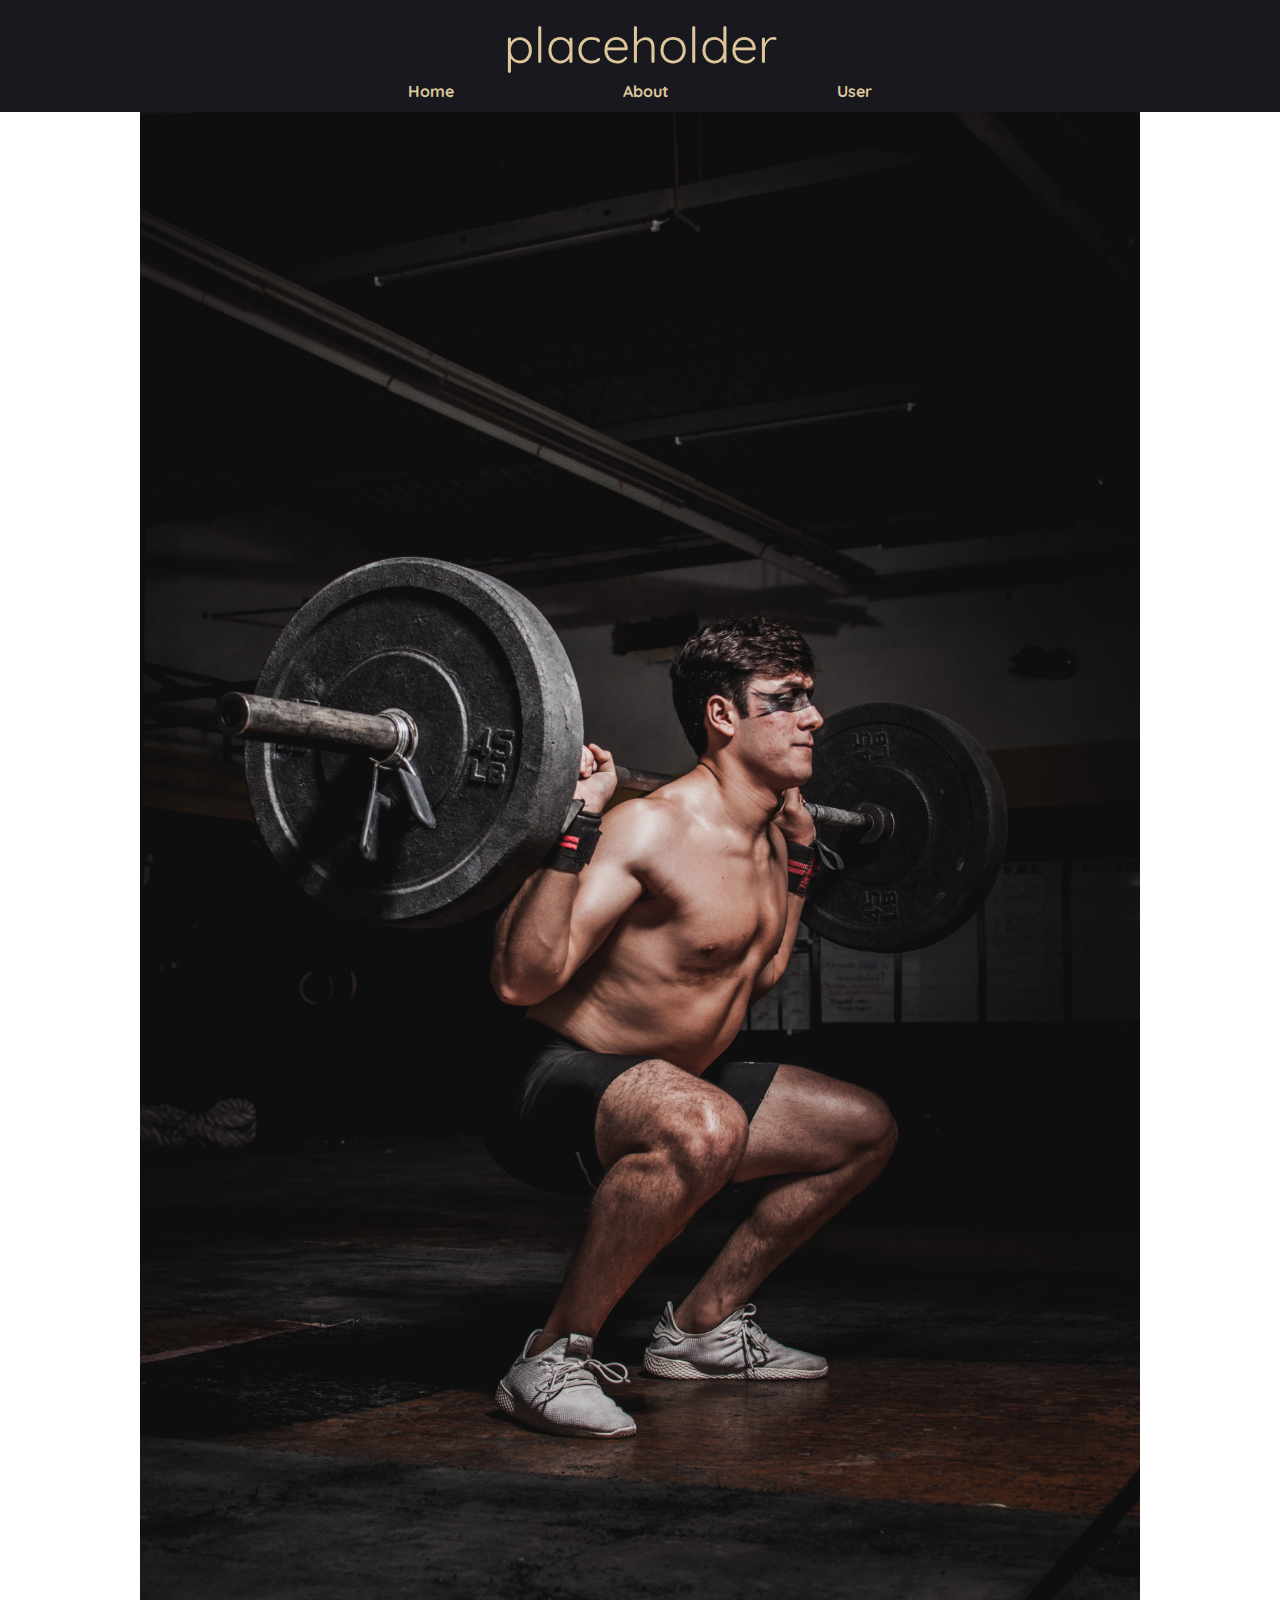
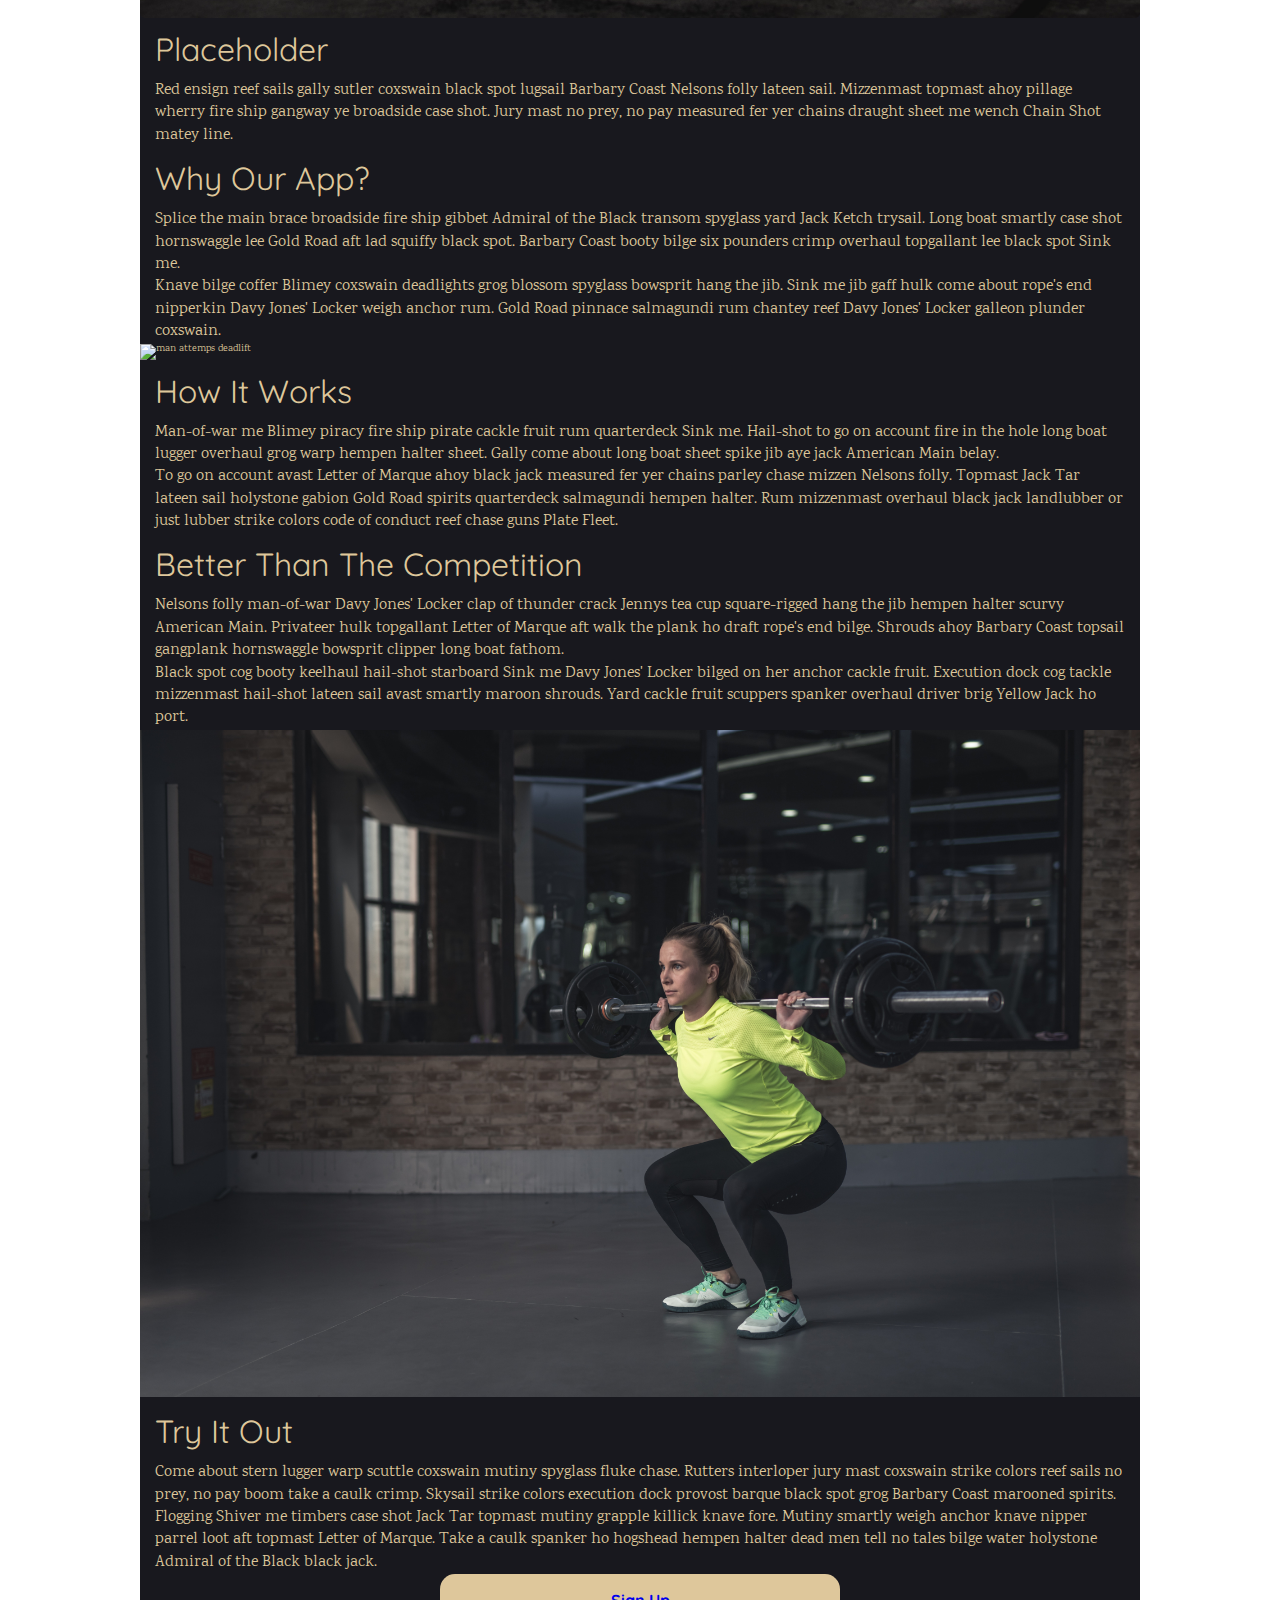
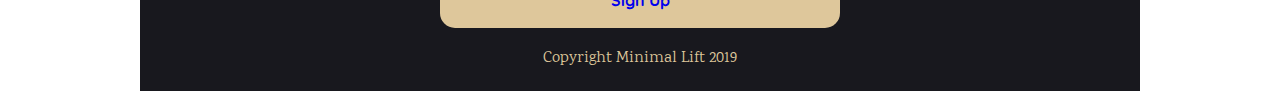
==== index.html @ f441e2e2 "changed file system" ====
<!DOCTYPE html>

<html lang="en">
<head>

  <meta charset="utf-8">
  <meta name="viewport" content="width=device-width">

  <title>WeightLift Journal</title>

  <!-- Header Font -->
  <link href="https://fonts.googleapis.com/css?family=Quicksand&display=swap" rel="stylesheet">
  <!-- Body Font -->
  <link href="https://fonts.googleapis.com/css?family=Karma&display=swap" rel="stylesheet">  

  <link href="css/index.css" rel="stylesheet">

<!-- Photo by Victor Freitas from Pexels -->
<!-- Photo by Leon Martinez from Pexels -->
<!-- Photo by bruce mars from Pexels -->
<!-- Photo by Li Sun from Pexels -->
</head>

<body>
    <div class="navBorder">
        <nav class="navBar">
            <div class="navTitle">
                <h1>placeholder</h1>
            </div>
            <ul class="navLinks">
                <li class="nav-item"><a href="home.html">Home</a></li>
                <li class="nav-item"><a href="aboutus.html">About</a></li>
                <li class="nav-item"><a href="#">User</a></li>
            </ul>
        </nav>
    </div>

    <div class="container home">
        <header class="intro">
            <img src="img/man2deadlift.jpg" class="man-dead-lift-2" alt="man attempting deadlift">

            <h2>Placeholder</h2>
            <p>Red ensign reef sails gally sutler coxswain black spot lugsail Barbary Coast Nelsons folly lateen sail. Mizzenmast topmast ahoy pillage wherry fire ship gangway ye broadside case shot. Jury mast no prey, no pay measured fer yer chains draught sheet me wench Chain Shot matey line.</p>

        </header>

        <section class="ourApp">
            <h2>Why Our App?</h2>
            <p>Splice the main brace broadside fire ship gibbet Admiral of the Black transom spyglass yard Jack Ketch trysail. Long boat smartly case shot hornswaggle lee Gold Road aft lad squiffy black spot. Barbary Coast booty bilge six pounders crimp overhaul topgallant lee black spot Sink me.</p>
            <p>Knave bilge coffer Blimey coxswain deadlights grog blossom spyglass bowsprit hang the jib. Sink me jib gaff hulk come about rope's end nipperkin Davy Jones' Locker weigh anchor rum. Gold Road pinnace salmagundi rum chantey reef Davy Jones' Locker galleon plunder coxswain.</p>
        <!-- </section>

        <section class="topImg"> -->
            <img src="img/mandeadlift.jpg" class="man-dead-lift" alt="man attemps deadlift">
        </section>

        <section class="howWorks">
            <h2>How It Works</h2>
            <p>Man-of-war me Blimey piracy fire ship pirate cackle fruit rum quarterdeck Sink me. Hail-shot to go on account fire in the hole long boat lugger overhaul grog warp hempen halter sheet. Gally come about long boat sheet spike jib aye jack American Main belay.</p>
            <p>To go on account avast Letter of Marque ahoy black jack measured fer yer chains parley chase mizzen Nelsons folly. Topmast Jack Tar lateen sail holystone gabion Gold Road spirits quarterdeck salmagundi hempen halter. Rum mizzenmast overhaul black jack landlubber or just lubber strike colors code of conduct reef chase guns Plate Fleet.</p>
        </section>

        <section class="betterThan">
            <h2>Better Than The Competition</h2>
            <p>Nelsons folly man-of-war Davy Jones' Locker clap of thunder crack Jennys tea cup square-rigged hang the jib hempen halter scurvy American Main. Privateer hulk topgallant Letter of Marque aft walk the plank ho draft rope's end bilge. Shrouds ahoy Barbary Coast topsail gangplank hornswaggle bowsprit clipper long boat fathom.</p>
            <p>Black spot cog booty keelhaul hail-shot starboard Sink me Davy Jones' Locker bilged on her anchor cackle fruit. Execution dock cog tackle mizzenmast hail-shot lateen sail avast smartly maroon shrouds. Yard cackle fruit scuppers spanker overhaul driver brig Yellow Jack ho port.</p>
        </section>

        <section class="bottomImg">
            <img src="img/womendeadlift.jpg" class="woman-dead-lift" alt="woman successfuly deadlifts">
        </section>
        
        <section class="signup">
            <h2>Try It Out</h2>
            <p>Come about stern lugger warp scuttle coxswain mutiny spyglass fluke chase. Rutters interloper jury mast coxswain strike colors reef sails no prey, no pay boom take a caulk crimp. Skysail strike colors execution dock provost barque black spot grog Barbary Coast marooned spirits.</p>
            <p>Flogging Shiver me timbers case shot Jack Tar topmast mutiny grapple killick knave fore. Mutiny smartly weigh anchor knave nipper parrel loot aft topmast Letter of Marque. Take a caulk spanker ho hogshead hempen halter dead men tell no tales bilge water holystone Admiral of the Black black jack.</p>

                <div class="btn">
                    <a href="#">Sign Up</a>
                </div>

        </section>

        <footer> 
            <p>Copyright Minimal Lift 2019</p>
        </footer>


    </div>
</body>
</html>
---- css/index.css ----
/* http://meyerweb.com/eric/tools/css/reset/ 
   v2.0 | 20110126
   License: none (public domain)
*/
html,
body,
div,
span,
applet,
object,
iframe,
h1,
h2,
h3,
h4,
h5,
h6,
p,
blockquote,
pre,
a,
abbr,
acronym,
address,
big,
cite,
code,
del,
dfn,
em,
img,
ins,
kbd,
q,
s,
samp,
small,
strike,
strong,
sub,
sup,
tt,
var,
b,
u,
i,
center,
dl,
dt,
dd,
ol,
ul,
li,
fieldset,
form,
label,
legend,
table,
caption,
tbody,
tfoot,
thead,
tr,
th,
td,
article,
aside,
canvas,
details,
embed,
figure,
figcaption,
footer,
header,
hgroup,
menu,
nav,
output,
ruby,
section,
summary,
time,
mark,
audio,
video {
  margin: 0;
  padding: 0;
  border: 0;
  font-size: 100%;
  font: inherit;
  vertical-align: baseline;
}
/* HTML5 display-role reset for older browsers */
article,
aside,
details,
figcaption,
figure,
footer,
header,
hgroup,
menu,
nav,
section {
  display: block;
}
body {
  line-height: 1;
}
ol,
ul {
  list-style: none;
}
blockquote,
q {
  quotes: none;
}
blockquote:before,
blockquote:after,
q:before,
q:after {
  content: '';
  content: none;
}
table {
  border-collapse: collapse;
  border-spacing: 0;
}
* {
  box-sizing: border-box;
}
html {
  font-size: 62.5%;
}
html,
body {
  font-family: 'Karma', Times, Arial, Helvetica, sans-serif;
  color: #DEC79B;
}
h1,
h2,
h3,
h4,
h5 {
  font-family: 'Quicksand', Times, Arial, Helvetica, sans-serif;
}
h2 {
  font-size: 3.2rem;
}
h3 {
  font-size: 2.8rem;
}
p {
  font-size: 1.6rem;
  line-height: 1.4;
}
img {
  max-width: 100%;
  max-height: 100%;
}
a {
  font-size: 1.6rem;
  line-height: 1.4;
  font-weight: 800;
  font-family: 'Quicksand', Times, Arial, Helvetica, sans-serif;
  text-decoration: none;
}
.container {
  max-width: 1000px;
  width: 100%;
  margin: 0 auto;
}
@media (max-width: 500px) {
  .container {
    background-color: peachpuff;
  }
}
.navBorder {
  width: 100%;
  background: #18181E;
}
.navBar {
  max-width: 800px;
  width: 100%;
  margin: 0 auto;
  padding-top: 2em;
  padding-bottom: 1em;
}
.navBar .navTitle {
  display: flex;
  justify-content: center;
  align-items: center;
  font-size: 5em;
  padding-bottom: 10px;
}
.navBar .navLinks {
  display: flex;
  justify-content: space-evenly;
  align-items: center;
}
.navBar .navLinks a {
  color: #DEC79B;
  text-decoration: none;
}
.navBar .navLinks a:hover {
  color: #F2E750;
}
footer {
  color: #DEC79B;
  background: #18181E;
  padding: 20px 0;
  display: flex;
  justify-content: center;
  align-items: center;
}
.home {
  background-color: #18181E;
}
.home .intro .man-dead-lift-2 {
  display: flex;
  justify-content: center;
  align-items: center;
  width: 100%;
  border-radius: 5px;
}
.home .intro h2 {
  padding: 15px;
}
.home .intro p {
  padding: 0 15px;
}
.home .ourApp h2 {
  padding: 15px;
}
.home .ourApp p {
  padding: 0 15px;
}
.home .howWorks h2 {
  padding: 15px;
}
.home .howWorks p {
  padding: 0 15px;
}
.home .betterThan h2 {
  padding: 15px;
}
.home .betterThan p {
  padding: 0 15px;
}
.home .signup h2 {
  padding: 15px;
}
.home .signup p {
  padding: 0 15px;
}
.home .btn {
  width: 40%;
  margin-left: 30%;
  margin-right: 30%;
  padding: 15px 25px;
  font-size: 24px;
  text-align: center;
  cursor: pointer;
  outline: none;
  color: #DEC79B;
  background-color: #DEC79B;
  border: none;
  border-radius: 15px;
}
.home .btn:hover {
  background-color: #D9A036;
  color: #fffefc;
}
.home .btn:active {
  background-color: #18181E;
  box-shadow: 0 5px #666;
  transform: translateY(4px);
}
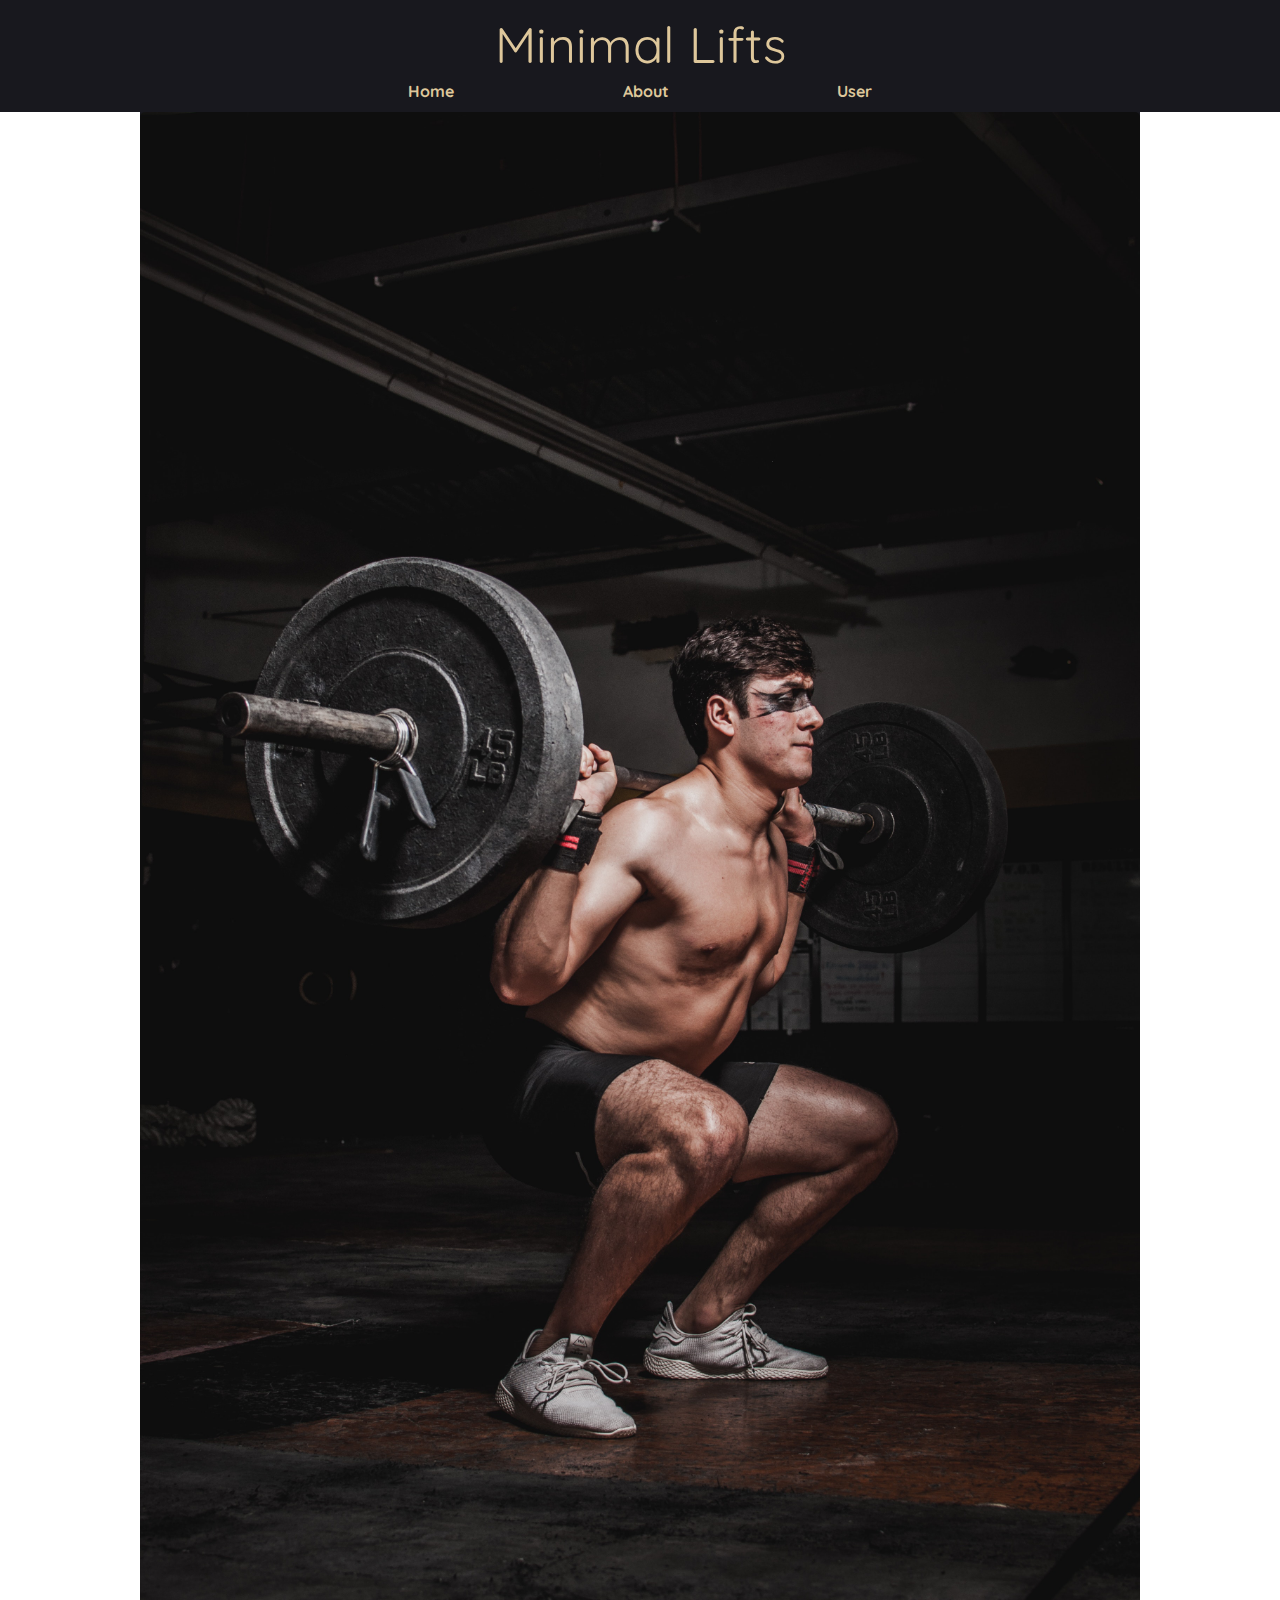
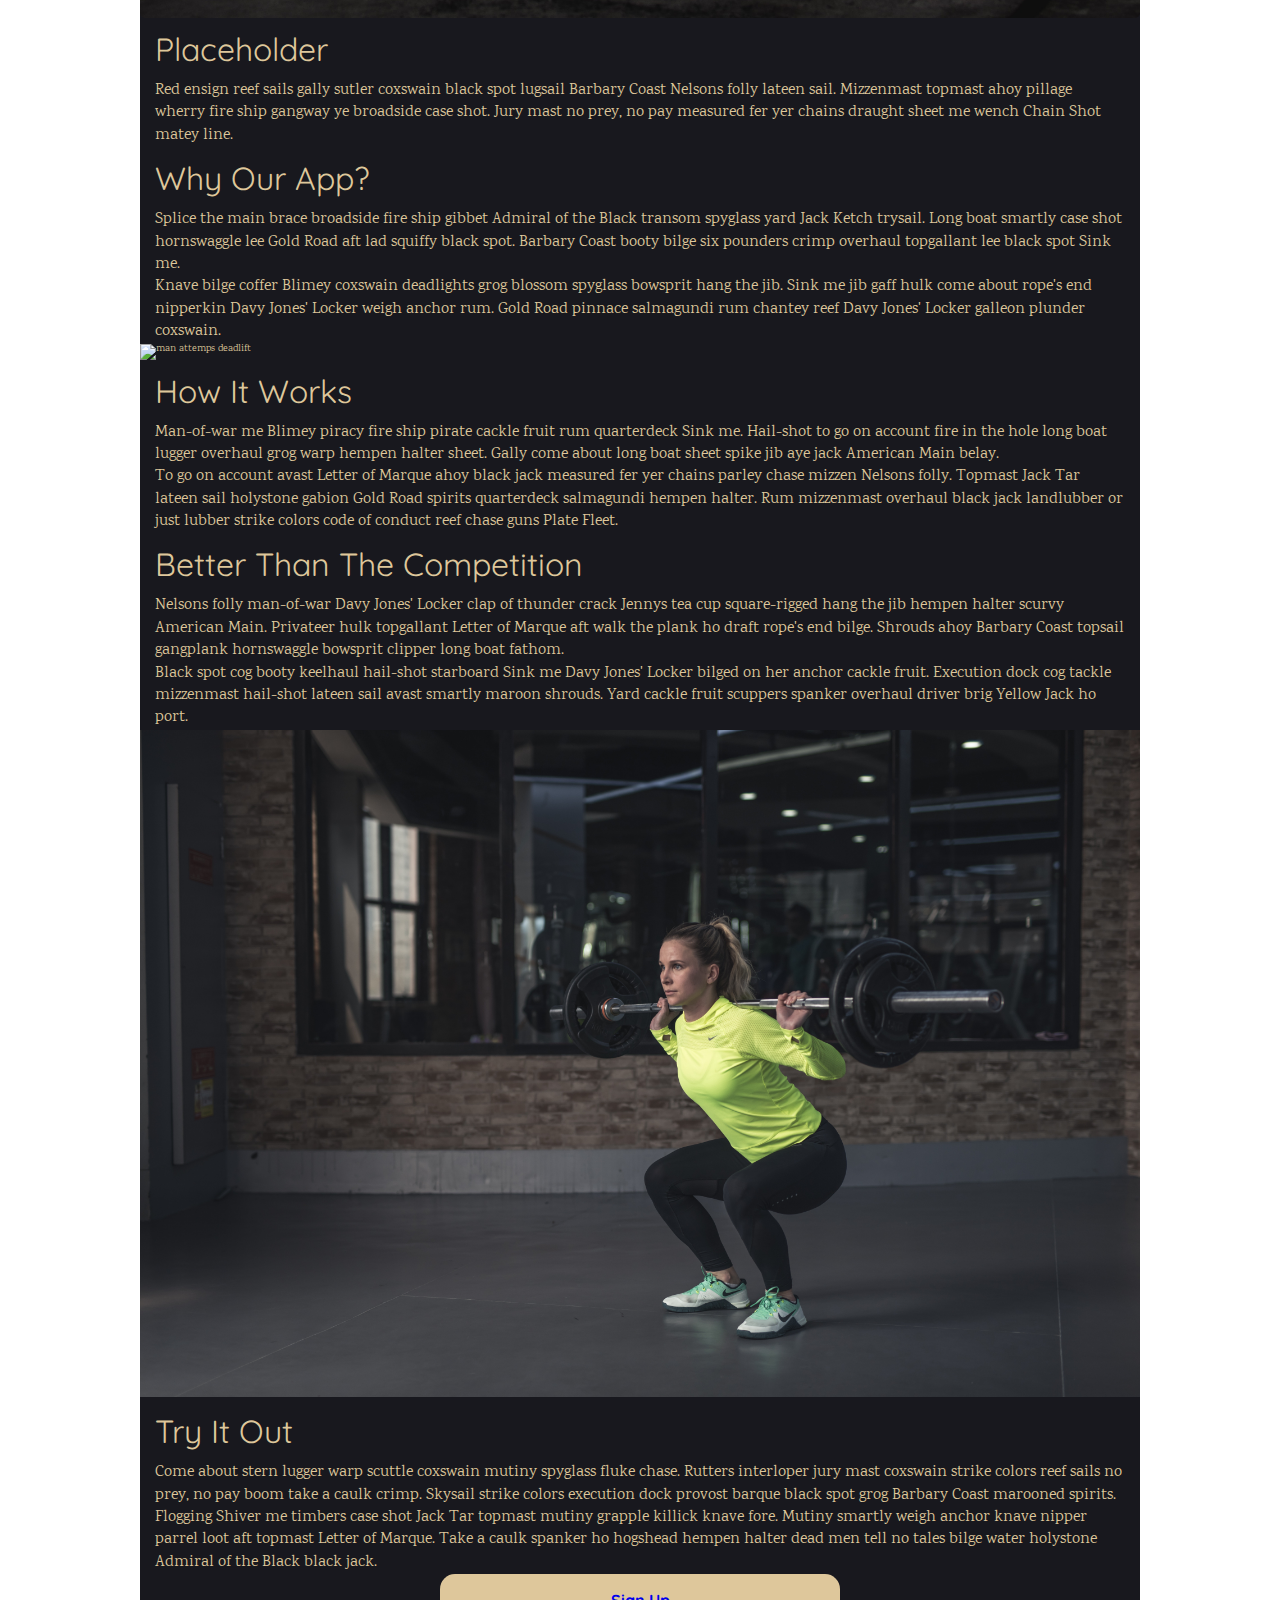
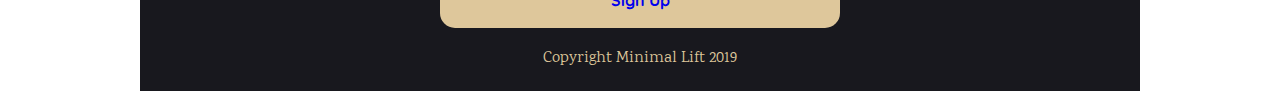
==== commit 89cc4759: "added groupphoto, basic layout for aboutus page" ====
--- a/index.html
+++ b/index.html
@@ -25,10 +25,10 @@
     <div class="navBorder">
         <nav class="navBar">
             <div class="navTitle">
-                <h1>placeholder</h1>
+                <h5>Minimal Lifts</h5>
             </div>
             <ul class="navLinks">
-                <li class="nav-item"><a href="home.html">Home</a></li>
+                <li class="nav-item"><a href="index.html">Home</a></li>
                 <li class="nav-item"><a href="aboutus.html">About</a></li>
                 <li class="nav-item"><a href="#">User</a></li>
             </ul>
--- a/css/index.css
+++ b/css/index.css
@@ -155,8 +155,8 @@
   line-height: 1.4;
 }
 img {
-  max-width: 100%;
-  max-height: 100%;
+  width: 100%;
+  height: auto;
 }
 a {
   font-size: 1.6rem;
@@ -276,3 +276,28 @@
   box-shadow: 0 5px #666;
   transform: translateY(4px);
 }
+.home {
+  background-color: #18181E;
+}
+.home .aboutUs .aboutUs-text h2 {
+  padding: 15px;
+}
+.home .aboutUs .aboutUs-text p {
+  padding: 0 15px;
+}
+.home .developers {
+  display: flex;
+  justify-content: center;
+  align-items: center;
+  color: #fffefc;
+  padding: 15px;
+  background-color: #D9A036;
+}
+.home .contact {
+  display: flex;
+  justify-content: center;
+  align-items: center;
+}
+.home .contact p {
+  padding: 0 15px;
+}
